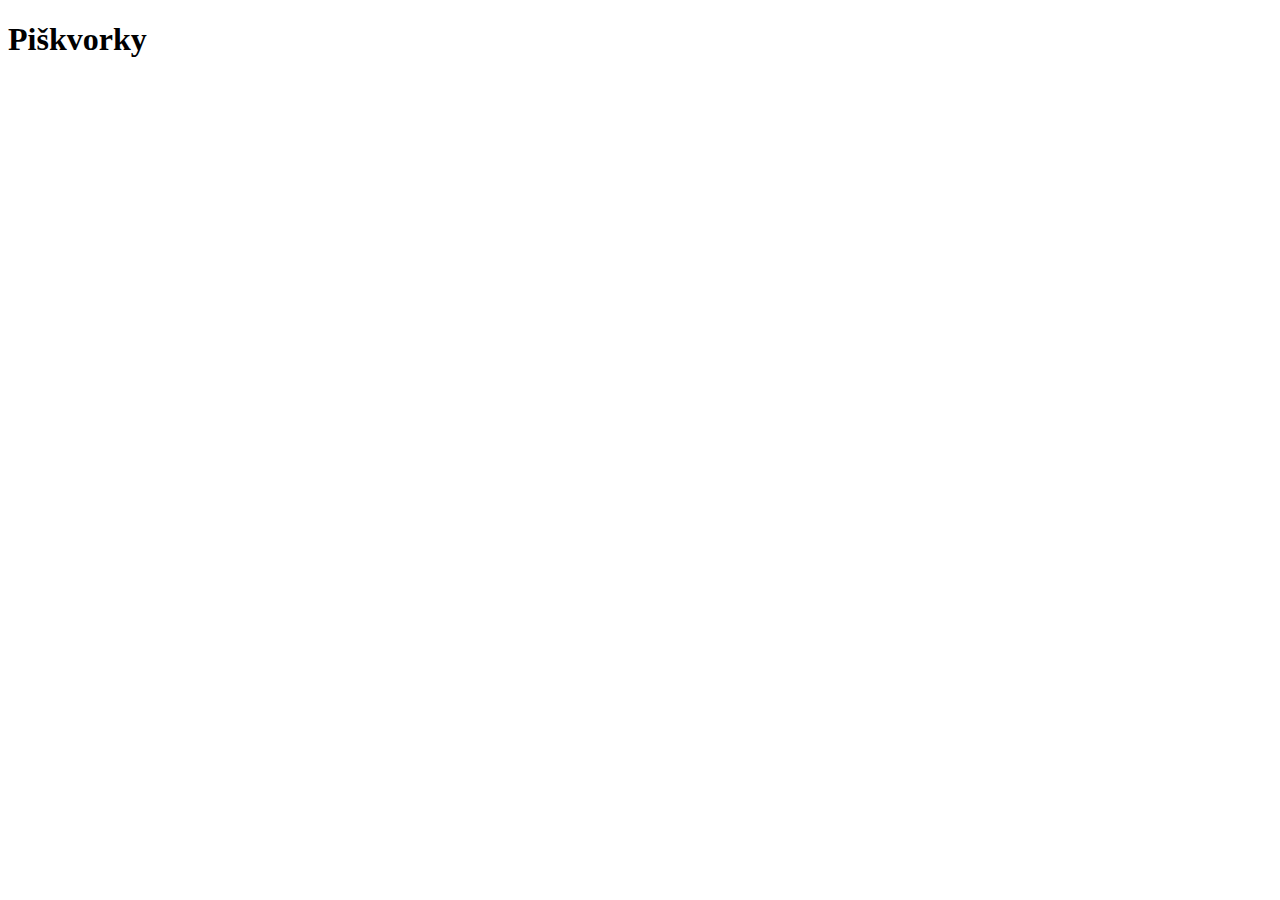
==== index.html @ 4beda96f "Základní html" ====
<!DOCTYPE html>
<html lang="en">
<head>
  <meta charset="UTF-8">
  <meta name="viewport" content="width=device-width, initial-scale=1.0">
  <title>Document</title>
</head>
<body>
  <h1>Piškvorky</h1>
</body>
</html>
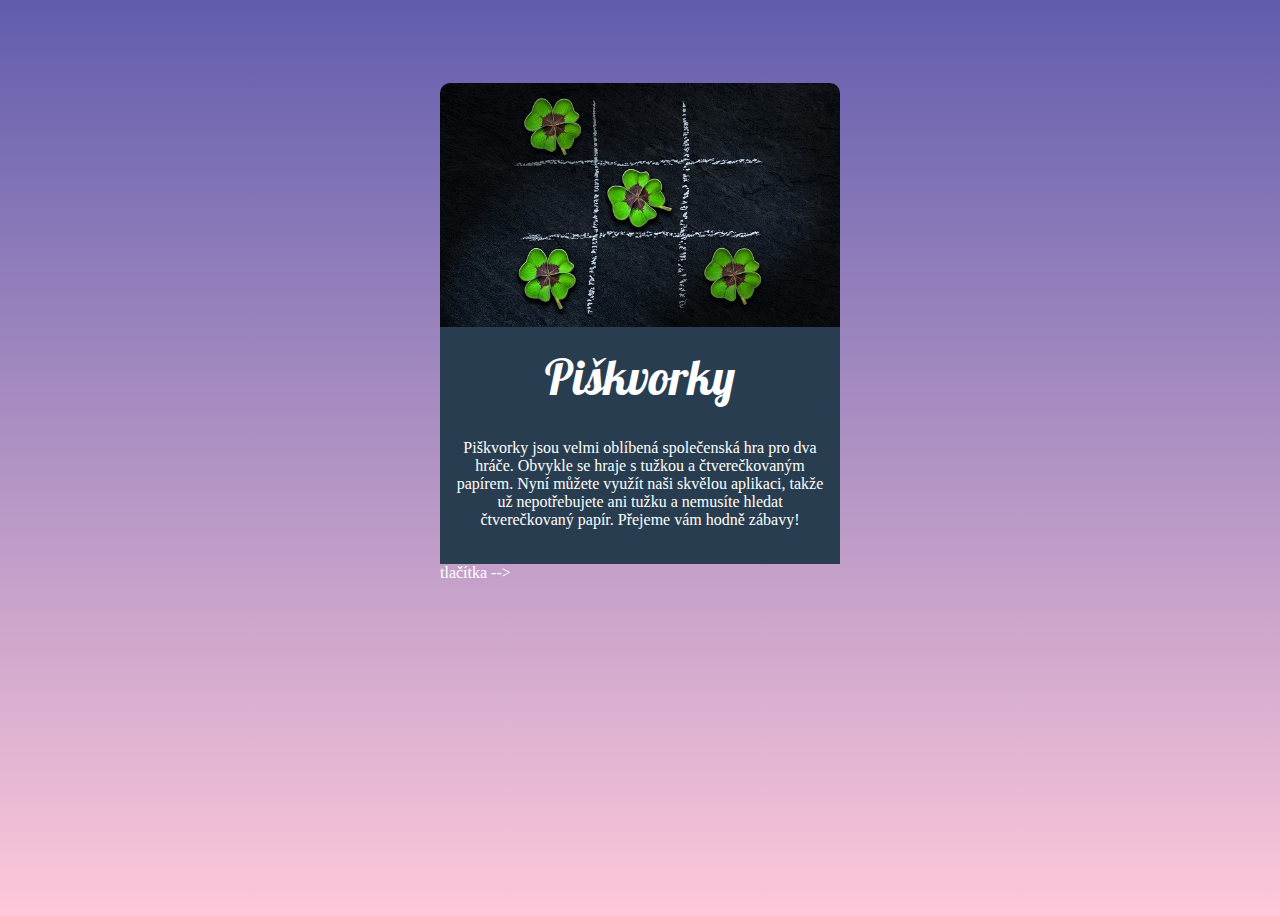
==== commit 31573549: "nastavení CSS" ====
--- a/index.html
+++ b/index.html
@@ -3,9 +3,31 @@
 <head>
   <meta charset="UTF-8">
   <meta name="viewport" content="width=device-width, initial-scale=1.0">
-  <title>Document</title>
+  <title>Piškvorky</title>
+  <link rel="stylesheet" href="styly.css">
+  <link rel="stylesheet" href="https://fonts.googleapis.com/css?family=Lobster">
 </head>
 <body>
-  <h1>Piškvorky</h1>
+<!-- vzhled celé karty -->
+<div class="firstPage">
+
+  <!-- úvodní obrázek -->
+  <img src="uvodni.jpg" alt="úvodní obrázek piškvorek" class="firstPage__picture">
+
+  <!-- text -->
+    
+  <div class="firstPage__text">
+    <h1 class="firstPage__heading">Piškvorky</h1>
+    <p class="firstPage__description">Piškvorky jsou velmi oblíbená společenská hra pro dva hráče. Obvykle se hraje s tužkou a čtverečkovaným papírem. Nyní můžete využít naši skvělou aplikaci, takže už nepotřebujete ani tužku a nemusíte hledat čtverečkovaný papír. Přejeme vám hodně zábavy!</p>
+  </div>
+
+  tlačítka  -->
+  <!-- <div class="firstPage__button firstPage__button--green">
+    <a href="https://czechitas-podklady.cz/Piskvorky-pravidla/" class="firstPage__button firstPage__button--green">Pravidla</a>
+  </div>
+  <div class="firstPage__button firstPage__button--blue"> 
+    <a href="index.html">Začít hrát</a>
+   </div>
+</div>
 </body>
 </html>
--- a/styly.css
+++ b/styly.css
@@ -0,0 +1,67 @@
+body{
+  background-image: linear-gradient(#615dad, #ffc8da);
+  height: 100vh;
+  color: #ffffff;
+  display: flex;
+  flex-direction: column;
+  align-items: center;
+}
+
+.firstPage {
+  margin-top: 75px;
+  width: 400px;
+  max-width: 50%;
+  display: flex;
+  flex-direction: column;
+}
+
+.firstPage__picture {
+  width: 100%;
+  border-radius: 10px 10px 0 0;
+}
+
+.firstPage__text {
+  background-color: #283e50;
+  text-align: center;
+  /* border: rgb(28, 198, 96) solid 2px; */
+}
+
+.firstPage__heading {
+  font-family: Lobster;
+  font-size: 3rem;
+  font-weight: 200;
+  width: 100%;
+  margin-top: 20px;
+  /* border: blue solid 2px; */
+}
+
+.firstPage__description {
+  padding: 15px;
+  margin: 0 0 20px 0;
+  padding-top: 0;
+}
+
+.firstPage__button {
+  width: 100%;
+  padding: 10px 0 10px 0;
+  text-align: center;
+  /* border: blue solid 2px; */
+}
+
+
+ .firstPage__button--green {
+  background-color: #1fcca4;
+  border-block: 0.5px solid #283e50;
+ }
+
+ .firstPage__button--blue {
+  background-color: #0197f6;
+ }
+
+ .firstPage__button--green:hover {
+  background-color: #1cbb96;
+ }
+
+ .firstPage__button--blue:hover {
+  background-color: #0090e9;
+ }
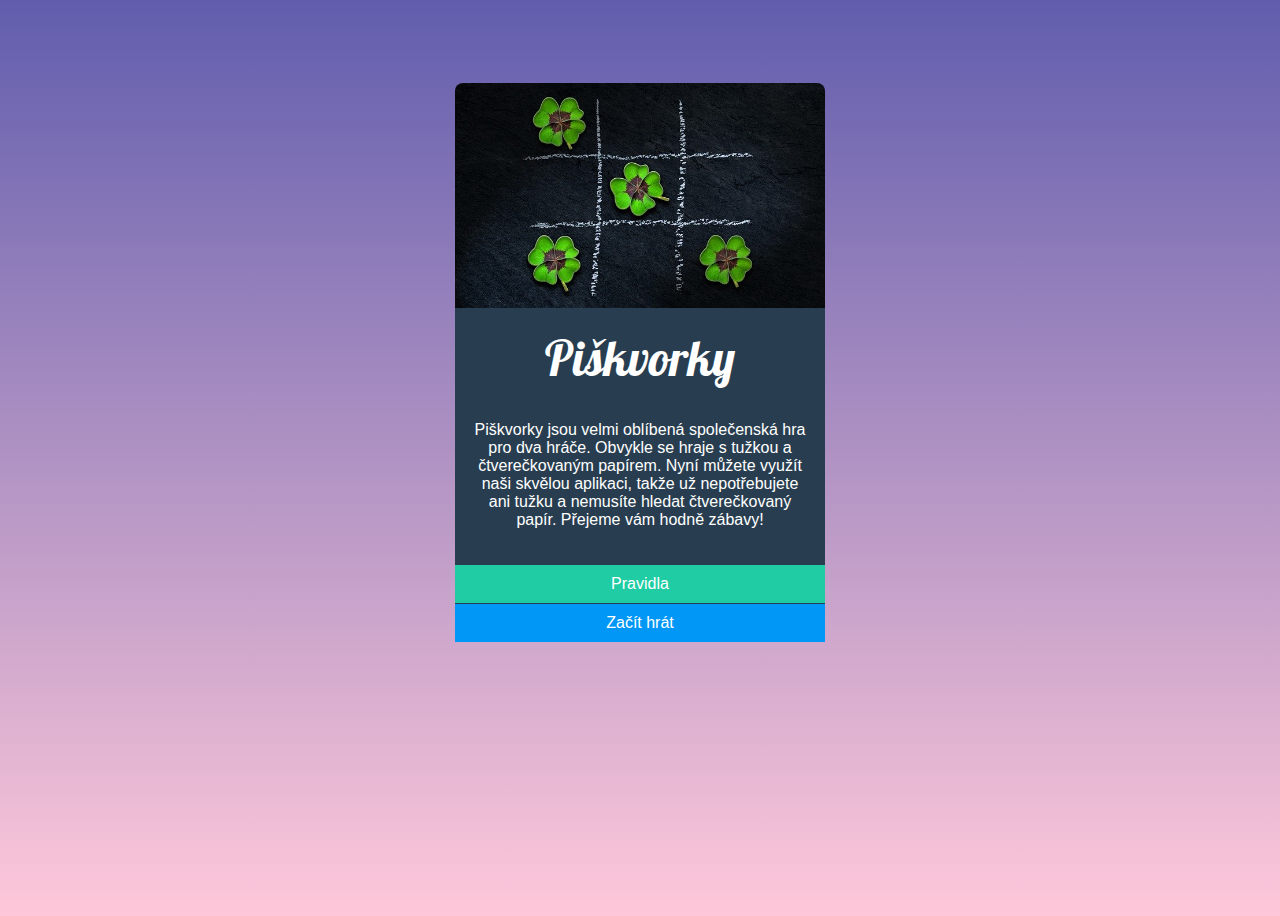
==== commit 475773d8: "finalní CSS" ====
--- a/index.html
+++ b/index.html
@@ -21,13 +21,16 @@
     <p class="firstPage__description">Piškvorky jsou velmi oblíbená společenská hra pro dva hráče. Obvykle se hraje s tužkou a čtverečkovaným papírem. Nyní můžete využít naši skvělou aplikaci, takže už nepotřebujete ani tužku a nemusíte hledat čtverečkovaný papír. Přejeme vám hodně zábavy!</p>
   </div>
 
-  tlačítka  -->
-  <!-- <div class="firstPage__button firstPage__button--green">
-    <a href="https://czechitas-podklady.cz/Piskvorky-pravidla/" class="firstPage__button firstPage__button--green">Pravidla</a>
-  </div>
-  <div class="firstPage__button firstPage__button--blue"> 
-    <a href="index.html">Začít hrát</a>
-   </div>
+  <!-- tlačítka -->
+  <a href="https://czechitas-podklady.cz/Piskvorky-pravidla/" class="firstPage__button firstPage__button--green">
+    <div>Pravidla
+    </div>
+  </a>
+  
+  <a href="index.html" class="firstPage__button firstPage__button--blue">
+    <div>Začít hrát
+    </div>
+  </a>
 </div>
 </body>
 </html>
--- a/styly.css
+++ b/styly.css
@@ -1,5 +1,6 @@
 body{
   background-image: linear-gradient(#615dad, #ffc8da);
+  font-family: sans-serif;
   height: 100vh;
   color: #ffffff;
   display: flex;
@@ -9,7 +10,7 @@
 
 .firstPage {
   margin-top: 75px;
-  width: 400px;
+  width: 370px;
   max-width: 50%;
   display: flex;
   flex-direction: column;
@@ -17,7 +18,7 @@
 
 .firstPage__picture {
   width: 100%;
-  border-radius: 10px 10px 0 0;
+  border-radius: 8px 8px 0 0;
 }
 
 .firstPage__text {
@@ -27,7 +28,7 @@
 }
 
 .firstPage__heading {
-  font-family: Lobster;
+  font-family: Lobster, sans-serif;
   font-size: 3rem;
   font-weight: 200;
   width: 100%;
@@ -41,13 +42,17 @@
   padding-top: 0;
 }
 
+a {
+  color: #ffffff;
+  text-decoration: none;
+}
+
 .firstPage__button {
   width: 100%;
   padding: 10px 0 10px 0;
   text-align: center;
   /* border: blue solid 2px; */
 }
-
 
  .firstPage__button--green {
   background-color: #1fcca4;
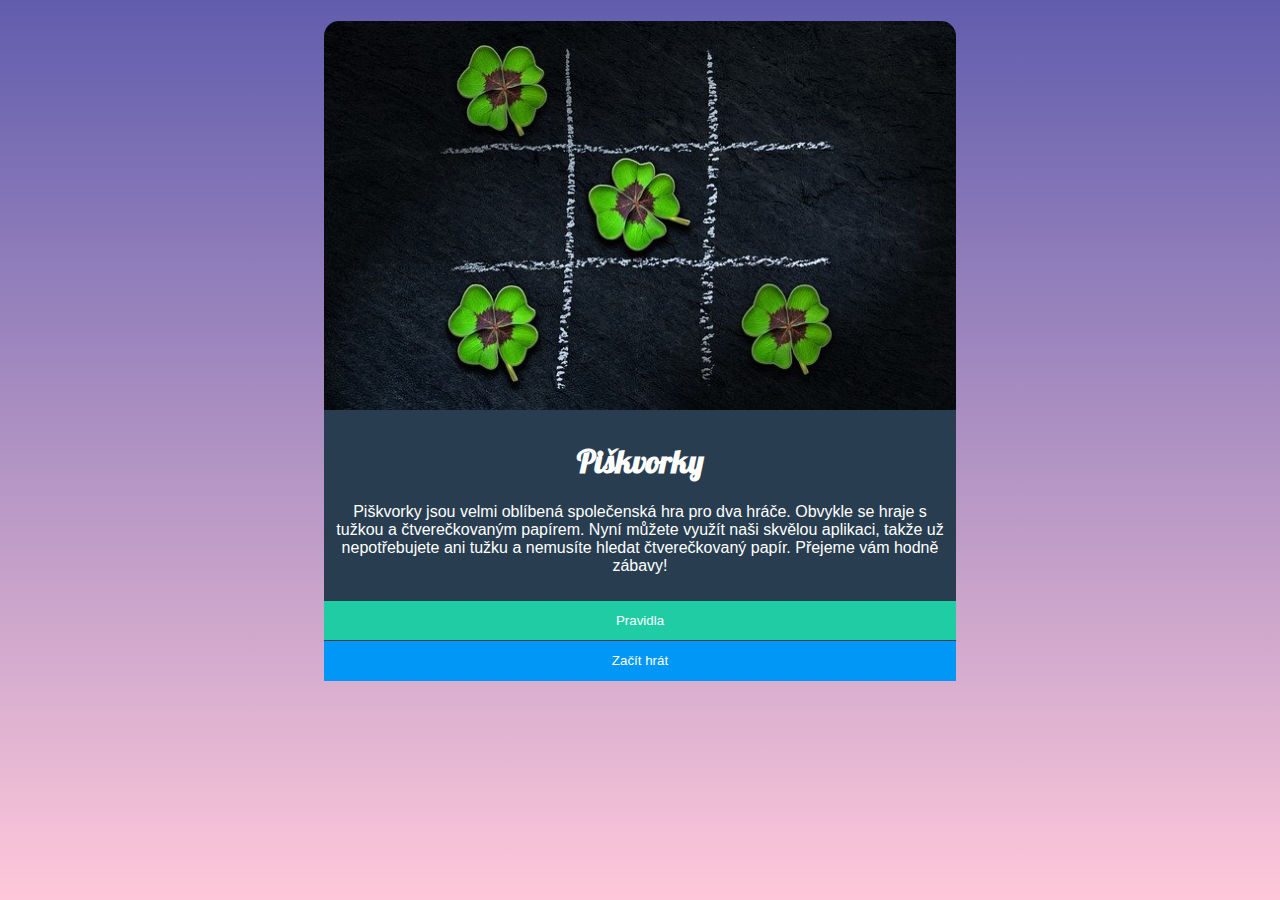
==== commit c0e0e4fa: "nové názvy + dodělané hra.html" ====
--- a/index.html
+++ b/index.html
@@ -8,29 +8,35 @@
   <link rel="stylesheet" href="https://fonts.googleapis.com/css?family=Lobster">
 </head>
 <body>
-<!-- vzhled celé karty -->
-<div class="firstPage">
 
-  <!-- úvodní obrázek -->
-  <img src="uvodni.jpg" alt="úvodní obrázek piškvorek" class="firstPage__picture">
+  <!-- hlavní box -->
+  <div class="main-div">
 
-  <!-- text -->
-    
-  <div class="firstPage__text">
-    <h1 class="firstPage__heading">Piškvorky</h1>
-    <p class="firstPage__description">Piškvorky jsou velmi oblíbená společenská hra pro dva hráče. Obvykle se hraje s tužkou a čtverečkovaným papírem. Nyní můžete využít naši skvělou aplikaci, takže už nepotřebujete ani tužku a nemusíte hledat čtverečkovaný papír. Přejeme vám hodně zábavy!</p>
+    <!-- Obrázek -->
+    <div class="picture-div">
+      <img class="picture__first-page" src="uvodni.jpg" alt="úvodní obrázek pišvorek">
+    </div>
+
+    <!-- Nadpis + text -->
+    <div class="description-div">
+      <h1>Piškvorky</h1>
+      <p class="description__text">Piškvorky jsou velmi oblíbená společenská hra pro dva hráče. Obvykle se hraje s tužkou a čtverečkovaným papírem. Nyní můžete využít naši skvělou aplikaci, takže už nepotřebujete ani tužku a nemusíte hledat čtverečkovaný papír. Přejeme vám hodně zábavy!
+      </p>
+    </div>
+
+    <!-- Tlačítka -->
+    <div class="button-div">
+      
+      <button class="button__white-color button__background-green">
+        <a href="https://czechitas-podklady.cz/Piskvorky-pravidla/"> Pravidla</a>
+      </button>
+
+      <button class="button__white-color button__background-blue" >
+        <a href="hra.html">Začít hrát</a>
+      </button>
+    </div>
+
   </div>
-
-  <!-- tlačítka -->
-  <a href="https://czechitas-podklady.cz/Piskvorky-pravidla/" class="firstPage__button firstPage__button--green">
-    <div>Pravidla
-    </div>
-  </a>
   
-  <a href="index.html" class="firstPage__button firstPage__button--blue">
-    <div>Začít hrát
-    </div>
-  </a>
-</div>
 </body>
 </html>
--- a/styly.css
+++ b/styly.css
@@ -1,72 +1,127 @@
-body{
-  background-image: linear-gradient(#615dad, #ffc8da);
-  font-family: sans-serif;
-  height: 100vh;
+html{
+  height: 100%;
+  }
+  
+  body{
+    background-image: linear-gradient(#615dad, #ffc8da);
+    display: flex;
+    height: 99%;
+    color: white;
+  }
+  
+  
+  .main-div,
+  .game-div {
+    display: flex;
+    flex-direction: column;
+    margin: 1% 25%;
+    max-width: 80vmin;
+  }
+
+  
+  .picture-div {
+    object-fit: cover;
+  }
+  
+  .picture__first-page {
+    height: 100%;
+    width: 100%;
+    border-radius: 15px 15px 0 0 ;
+  }
+  
+  .button-div{
+    display: flex;
+    flex-direction: column;
+    border: none;
+  }
+  
+  .button__white-color{
+    color: #ffffff;
+    height: 40px;
+    border: none;
+  }
+  
+  .button__background-green{
+    background-color: #1fcca4;
+    border-bottom: 1px solid #283e50;
+  }
+  
+  .button__background-blue{
+    background-color: #0197f6;
+  }
+  
+  .description-div {
   color: #ffffff;
-  display: flex;
-  flex-direction: column;
-  align-items: center;
-}
-
-.firstPage {
-  margin-top: 75px;
-  width: 370px;
-  max-width: 50%;
-  display: flex;
-  flex-direction: column;
-}
-
-.firstPage__picture {
-  width: 100%;
-  border-radius: 8px 8px 0 0;
-}
-
-.firstPage__text {
   background-color: #283e50;
   text-align: center;
-  /* border: rgb(28, 198, 96) solid 2px; */
-}
-
-.firstPage__heading {
-  font-family: Lobster, sans-serif;
-  font-size: 3rem;
-  font-weight: 200;
-  width: 100%;
-  margin-top: 20px;
-  /* border: blue solid 2px; */
-}
-
-.firstPage__description {
-  padding: 15px;
-  margin: 0 0 20px 0;
-  padding-top: 0;
-}
-
-a {
-  color: #ffffff;
-  text-decoration: none;
-}
-
-.firstPage__button {
-  width: 100%;
-  padding: 10px 0 10px 0;
-  text-align: center;
-  /* border: blue solid 2px; */
-}
-
- .firstPage__button--green {
-  background-color: #1fcca4;
-  border-block: 0.5px solid #283e50;
- }
-
- .firstPage__button--blue {
-  background-color: #0197f6;
- }
-
- .firstPage__button--green:hover {
+  padding: 10px;
+  font-family: Lobster,sans-serif;
+  }
+  
+  .description__text{
+    font-family: sans-serif;
+  }
+  
+  
+  .background-green:hover{
   background-color: #1cbb96;
- }
-
- .firstPage__button--blue:hover {
-  background-color: #0090e9;
- }
+  }
+  
+  .background-blue:hover{
+    background-color: #0090e9;
+    }
+  
+    a{
+      text-decoration: none;
+      color: white;
+    }
+  
+  .game-board-div{
+    display: grid;
+    grid-template-columns: repeat(10, 4vw);
+    margin: 20px auto;
+    border: 1px solid black;
+    background-image: linear-gradient(#615dad, #ffc8da);
+  
+  }
+  
+  .cell{
+    width: 4vw;
+    height: 4vw;
+    text-align: center;
+    font-size: 24px;
+    background-color: rgb(255, 255, 255, 0.2) ;
+    border: 1px solid black;
+  }
+  
+  .ikon{
+    border: none;
+    border-radius: 3px 3px 3px 3px ;
+  }
+  
+  .menu-div{
+    display: flex;
+    justify-content: space-between;
+  }
+  
+  .game-div {
+    text-align: center;
+    padding: 10px;
+    font-family: Lobster,sans-serif;
+    }
+  
+    .menu-div{
+      font-family: sans-serif;
+    }
+  
+    .menu__left{
+      display: flex;
+    }
+  
+    .menu__play{
+      margin-right: 10px;
+    }
+  
+    .cell:hover{
+      background-color: rgb(255, 255, 255, 0.4);
+    }
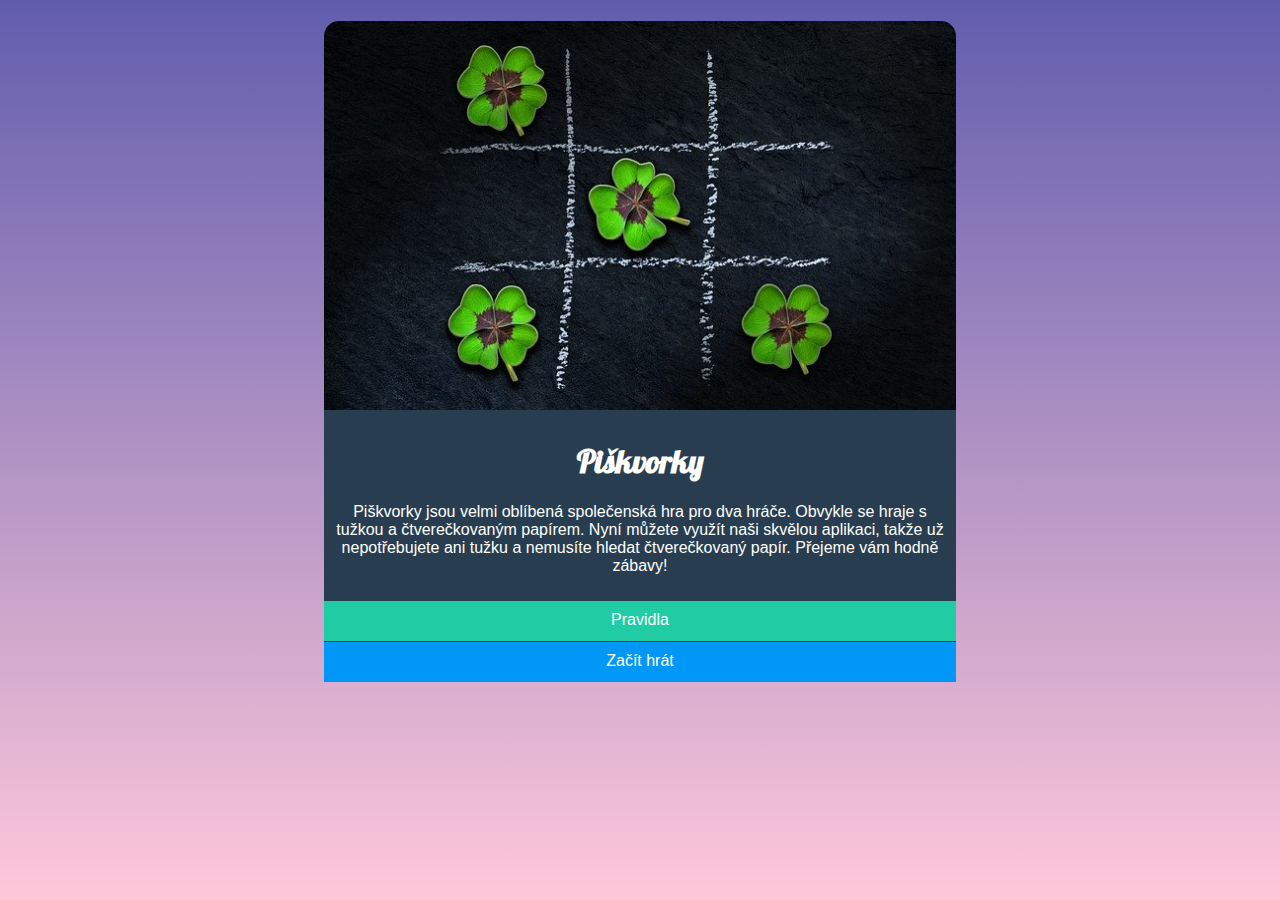
==== commit aac134ad: "final 2.úkol" ====
--- a/index.html
+++ b/index.html
@@ -26,14 +26,16 @@
 
     <!-- Tlačítka -->
     <div class="button-div">
-      
-      <button class="button__white-color button__background-green">
-        <a href="https://czechitas-podklady.cz/Piskvorky-pravidla/"> Pravidla</a>
-      </button>
+  
+      <a href="https://czechitas-podklady.cz/Piskvorky-pravidla/"> 
+        <div class="button__white-color button__background-green">Pravidla
+        </div>
+      </a>
 
-      <button class="button__white-color button__background-blue" >
-        <a href="hra.html">Začít hrát</a>
-      </button>
+      <a href="hra.html">
+        <div class="button__white-color button__background-blue">Začít hrát</div>
+      </a>
+
     </div>
 
   </div>
--- a/styly.css
+++ b/styly.css
@@ -37,8 +37,12 @@
   
   .button__white-color{
     color: #ffffff;
-    height: 40px;
+    height: 30px;
     border: none;
+    width: 100%;
+    text-align: center;
+    padding-top: 10px;
+    font-family: sans-serif;
   }
   
   .button__background-green{
@@ -63,11 +67,11 @@
   }
   
   
-  .background-green:hover{
+  .button__background-green:hover{
   background-color: #1cbb96;
   }
   
-  .background-blue:hover{
+  .button__background-blue:hover{
     background-color: #0090e9;
     }
   
